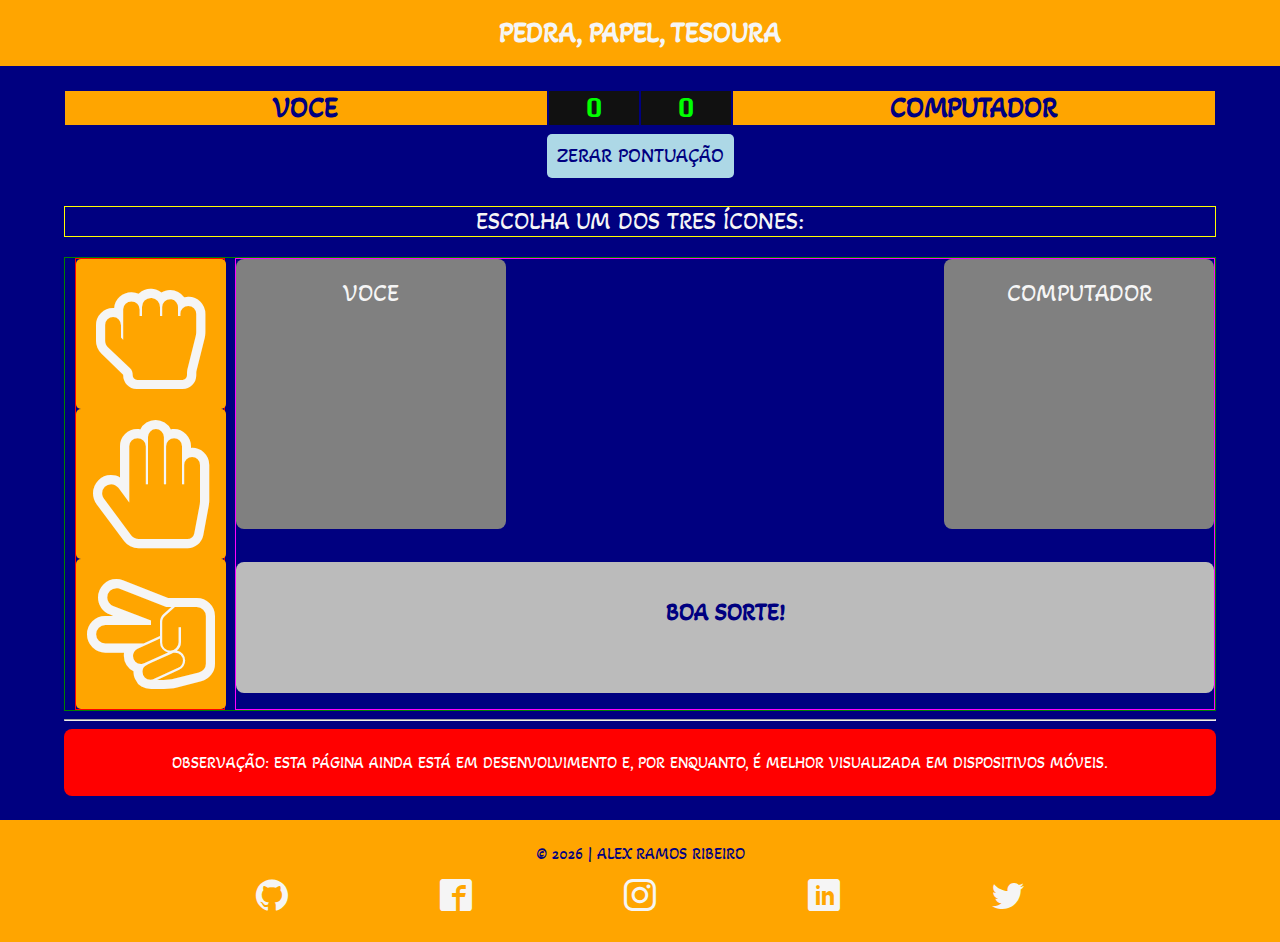
==== index.html @ 45a851b6 "Início da Responsividade e Alterações nos Botões" ====
<!DOCTYPE html>
<html lang="pt-br">
<head>
  <meta charset="UTF-8">
  <meta http-equiv="X-UA-Compatible" content="IE=edge">
  <meta name="viewport" content="width=device-width, initial-scale=1.0">
  <title>Pedra, Papel, Tesoura</title>
  <link rel="preconnect" href="https://fonts.googleapis.com">
  <link rel="preconnect" href="https://fonts.gstatic.com" crossorigin>
  <link href="https://fonts.googleapis.com/css2?family=Akaya+Telivigala&family=Play:wght@400;700&family=VT323&display=swap" rel="stylesheet">
  <link rel="stylesheet" href="style.css">
  <link rel="stylesheet" href="icons/style-icons.css">
</head>
<body>
  <header>
    Pedra, Papel, Tesoura
  </header>
  <main>
    <div class="placar">
      <div class="nome" id="nome-usuario">Você</div>
      <div class="placar-numero" id="placar-usuario">0</div>
      <!-- <div class="vs">-</div> -->
      <div class="placar-numero" id="placar-computador">0</div>
      <div class="nome" id="nome-computador">Computador</div>
    </div>
    <div class="base-placar">
      <button type="button" onclick="zerarPontuacao()" class="botao-zerar">Zerar pontuação</button>
    </div>
    <h2 class="titulo">Escolha um dos três ícones:</h2>
    <div class="content">
      <div id="opcoes-usuario">
        <button type="button" onclick="jogarPedraPapelTesoura(0)" class="botao-opcao" id="botao-pedra" title="Pedra">
          <i class="icon-hand-grab-o"></i>
        </button>
        <button type="button" onclick="jogarPedraPapelTesoura(1)" class="botao-opcao" id="botao-papel" title="Papel">
          <i class="icon-hand-paper-o"></i>
        </button>
        <button type="button" onclick="jogarPedraPapelTesoura(2)" class="botao-opcao" id="botao-tesoura" title="Tesoura">
          <i class="icon-hand-scissors-o"></i>
        </button>
      </div>
      <div class="display">
        <div class="escolha escolha-usuario" id="painel-usuario">
          <h2>Você</h2>
          <p id="escolha-usuario">&nbsp;</p>
        </div>
        <div class="escolha escolha-computador" id="painel-computador">
          <h2>Computador</h2>
          <p id="escolha-computador">&nbsp;</p>
        </div>
        <button type="button" class="exibicao-vencedor" id="exibicao-vencedor" onclick="continuarJogo()">
          <h2 id="vencedor-jogo">Boa sorte!<br>&nbsp;</h2>
        </button>
      </div>
    </div>
    <hr>
    <div style="background: #FF0000; padding: 8px; border-radius: 8px;">
      <p style="color: #FFFFFF; text-align: center;">Observação: Esta página ainda está em desenvolvimento e, por enquanto, é melhor visualizada em dispositivos móveis.</p>
    </div>
  </main>
  <footer>
    <div class="dev">
      <span>&copy; <script type="text/javascript">document.write(new Date().getFullYear())</script> | Alex Ramos Ribeiro</span>
    </div>
    <div class="links">
      <a href="http://www.github.com/alexrribeiro" target="_blank">
        <i class="icon-github"></i>
      </a>
      <a href="http://www.facebook.com/alexramosribeiro" target="_blank">
        <i class="icon-facebook"></i>
      </a>
      <a href="http://www.instagram.com/alex.ramos.ribeiro" target="_blank">
        <i class="icon-instagram"></i>
      </a>
      <a href="http://www.linkedin.com/in/alexrribeiro" target="_blank">
        <i class="icon-linkedin"></i>
      </a>
      <a href="http://www.twitter.com/alexrribeiro" target="_blank">
        <i class="icon-twitter"></i>
      </a>
    </div>
  </footer>

  <script type="text/javascript" src="jogo.js"></script>
</body>
</html>
---- style.css ----
:root {
  --user-color: #FF4500;
  --user-color-btn: #FFA500;
  --user-color-light: #F0E68C;
  --computer-color: #800080;
  --computer-color-light: #EE82EE;
  --background-color-dsb: #808080;
  --background-color-dsb-light: #BBBBBB;
  --background-color: #000080;
  --background-color-inter: #0000CC;
  --background-color-light: #ADD8E6;
  --text-color: #F5F5F5;
  --score-number: #00FF00;
  --score-background: #111111;
}

* {
  box-sizing: border-box;
  font-family: "Akaya Telivigala";
  text-transform: uppercase;
}

/* Otimizado para 480px */

body {
  background: var(--background-color);
  margin: 0 auto;
  color: var(--text-color)
}

header {
  background: var(--user-color-btn);
  font-size: 1.75rem;
  font-weight: bold;
  padding: 1rem;
  text-align: center;
}

main {
  width: 90%;
  margin: 1.5rem auto;
}

.placar {
  font-size: 1.75rem;
  text-align: center;
  font-weight: bold;
  display: flex;
  flex-wrap: wrap;
  justify-content: space-between;
}

.nome {
  width: 85%;
  background: var(--user-color-btn);
  color: var(--background-color);
  border: var(--background-color) solid 1px;
  text-transform: uppercase;
}

.placar-numero {
  font-family: "Play";
  width: 15%;
  color: var(--score-number);
  background: var(--score-background);
  border: var(--background-color) solid 1px;
}

#nome-usuario {
  order: 0;
}

#placar-usuario {
  order: 1;
}

#nome-computador {
  order: 2;
}

#placar-computador {
  order: 3;
}

.base-placar {
  width: 100%;
  padding: 0.5rem;
  text-align: center;
}

.botao-zerar {
  font-size: 1.25rem;
  border: none;
  background: var(--background-color-light);
  color: var(--background-color);
  padding: 10px;
  border-radius: 5px;
  cursor: pointer;
  transition: 0.5s;
}

.botao-zerar:hover {
  background: var(--background-color-inter);
  color: var(--background-color-light);
}

.titulo {
  font-size: 1.5rem;
  text-align: center;
}

#opcoes-usuario {
  display: flex;
  justify-content: space-between;
  width: 100%;
  margin: 20px auto;
}

h2 {
  font-size: 1.5rem;
  font-weight: normal;
}

.botao-opcao {
  font-size: 5rem;
  border: none;
  background: var(--user-color-btn);
  color: var(--text-color);
  padding: 10px;
  width: 30%;
  border-radius: 5px;
  cursor: pointer;
}

.botao-opcao:hover, .botao-opcao:active {
  background: var(--user-color);
}

.botao-opcao:disabled {
  background: var(--background-color-dsb);
}

.display {
  width: 100%;
  display: flex;
  flex-wrap: wrap;
  justify-content: space-between;
}

a {
  text-decoration: none;
}

.icone {
  font-size: 24vw;
  border-radius: 0.5rem;
  padding: 10px;
}

.escolha {
  width: 42vw;
  height: 42vw;
  text-align: center;
  border-radius: 0.5rem;
  transition: 0.5s;
  background: var(--background-color-dsb);
}

.exibicao-vencedor {
  background: var(--background-color-dsb-light);
  /* display: none; */
  width: 100%;
  border-radius: 0.5rem;
  border: none;
  cursor: pointer;
  padding: 0.5rem;
  margin: 1rem auto;
  text-align: center;
  color: var(--background-color);
  transition: 0.5s;
}

#vencedor-jogo {
  font-weight: bold;
}

footer {
  width: 100%;
  background: var(--user-color-btn);
  color: var(--background-color);
  padding: 1rem;
}

.dev {
  text-align: center;
  padding: 0.5rem;
}

.links {
  text-align: center;
  padding: 0.5rem;
  display: flex;
  width: 75%;
  margin: 0 auto;
}

.links a {
  color: var(--text-color);
  font-size: 2rem;
  margin: 0 auto;
  transition: 0.5s;
}

.links a:hover {
  color: var(--background-color-inter);
}

/* Acima de 480 */

@media screen and (min-width: 481px) {
  .placar {
    font-size: 1.75rem;
    flex-wrap: nowrap;
  }
  
  .nome {
    width: 42%;
  }
  
  .placar-numero {
    width: 8%;
  }

  #placar-computador {
    order: 2;
  }
  
  #nome-computador {
    order: 3;
  }

  .botao-opcao {
    width: 27.5vw;
    height: 27.5vw;
    font-size: 8rem;
  }
}

@media screen and (min-width: 769px) {

}

@media screen and (min-width: 1201px) {
  .content {
    border: green solid 1px;
    display: flex;
    justify-content: space-between;
  }

  .titulo {
    border: yellow solid 1px;
  }

  #opcoes-usuario {
    flex-direction: column;
    width: 150px;
    height: 100%;
    margin: 0 auto;
    border: red solid 1px;
  }

  .botao-opcao {
    width: 150px;
    height: 150px;
    font-size: 8rem;
  }

  .display {
    width: calc(100% - 170px);
    border: magenta solid 1px;
  }  

  .escolha {
    width: 30vh;
    height: 30vh;
  }
}
---- icons/style-icons.css ----
@font-face {
  font-family: 'icomoon';
  src:  url('fonts/icomoon.eot?i3opus');
  src:  url('fonts/icomoon.eot?i3opus#iefix') format('embedded-opentype'),
    url('fonts/icomoon.ttf?i3opus') format('truetype'),
    url('fonts/icomoon.woff?i3opus') format('woff'),
    url('fonts/icomoon.svg?i3opus#icomoon') format('svg');
  font-weight: normal;
  font-style: normal;
  font-display: block;
}

[class^="icon-"], [class*=" icon-"] {
  /* use !important to prevent issues with browser extensions that change fonts */
  font-family: 'icomoon' !important;
  speak: never;
  font-style: normal;
  font-weight: normal;
  font-variant: normal;
  text-transform: none;
  line-height: 1;

  /* Better Font Rendering =========== */
  -webkit-font-smoothing: antialiased;
  -moz-osx-font-smoothing: grayscale;
}

.icon-youtube:before {
  content: "\e905";
}
.icon-github:before {
  content: "\e902";
}
.icon-brand:before {
  content: "\e902";
}
.icon-octacat:before {
  content: "\e902";
}
.icon-social:before {
  content: "\e902";
}
.icon-linkedin:before {
  content: "\e903";
}
.icon-brand1:before {
  content: "\e903";
}
.icon-social1:before {
  content: "\e903";
}
.icon-instagram:before {
  content: "\e904";
}
.icon-brand2:before {
  content: "\e904";
}
.icon-social2:before {
  content: "\e904";
}
.icon-twitter:before {
  content: "\e901";
}
.icon-facebook:before {
  content: "\e900";
}
.icon-hand-paper-o:before {
  content: "\e90a";
}
.icon-sun-o:before {
  content: "\e908";
}
.icon-moon-o:before {
  content: "\e907";
}
.icon-hand-scissors-o:before {
  content: "\e906";
}
.icon-hand-grab-o:before {
  content: "\e909";
}
.icon-hand-rock-o:before {
  content: "\e909";
}
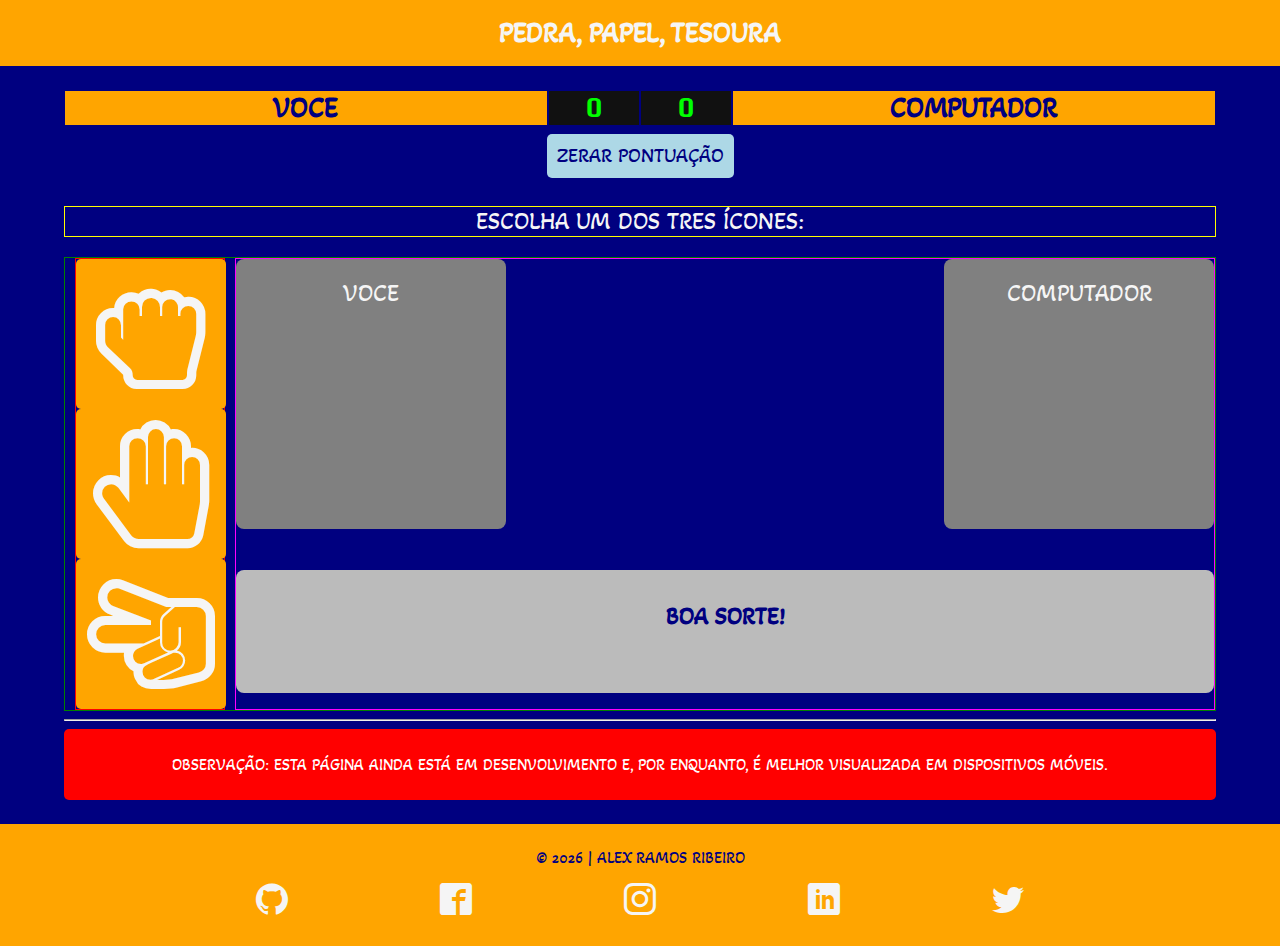
==== commit 31e07a3c: "Pequenos ajustes no aviso de observação" ====
--- a/index.html
+++ b/index.html
@@ -53,8 +53,8 @@
         </button>
       </div>
     </div>
-    <hr>
-    <div style="background: #FF0000; padding: 8px; border-radius: 8px;">
+    <hr class="separador">
+    <div class="observacao">
       <p style="color: #FFFFFF; text-align: center;">Observação: Esta página ainda está em desenvolvimento e, por enquanto, é melhor visualizada em dispositivos móveis.</p>
     </div>
   </main>
--- a/style.css
+++ b/style.css
@@ -38,6 +38,7 @@
 
 main {
   width: 90%;
+  max-width: 1400px;
   margin: 1.5rem auto;
 }
 
@@ -215,6 +216,14 @@
   color: var(--background-color-inter);
 }
 
+.separador {
+  display: none;
+}
+
+.observacao {
+  display: none;
+}
+
 /* Acima de 480 */
 
 @media screen and (min-width: 481px) {
@@ -247,7 +256,16 @@
 }
 
 @media screen and (min-width: 769px) {
-
+  .separador {
+    display: block;
+  }
+
+  .observacao {
+    display: block;
+    background: red;
+    padding: 10px;
+    border-radius: 5px;
+  }
 }
 
 @media screen and (min-width: 1201px) {
@@ -284,4 +302,9 @@
     width: 30vh;
     height: 30vh;
   }
+
+  .exibicao-vencedor {
+    margin: 0.5 auto;
+    padding: 0;
+  }
 }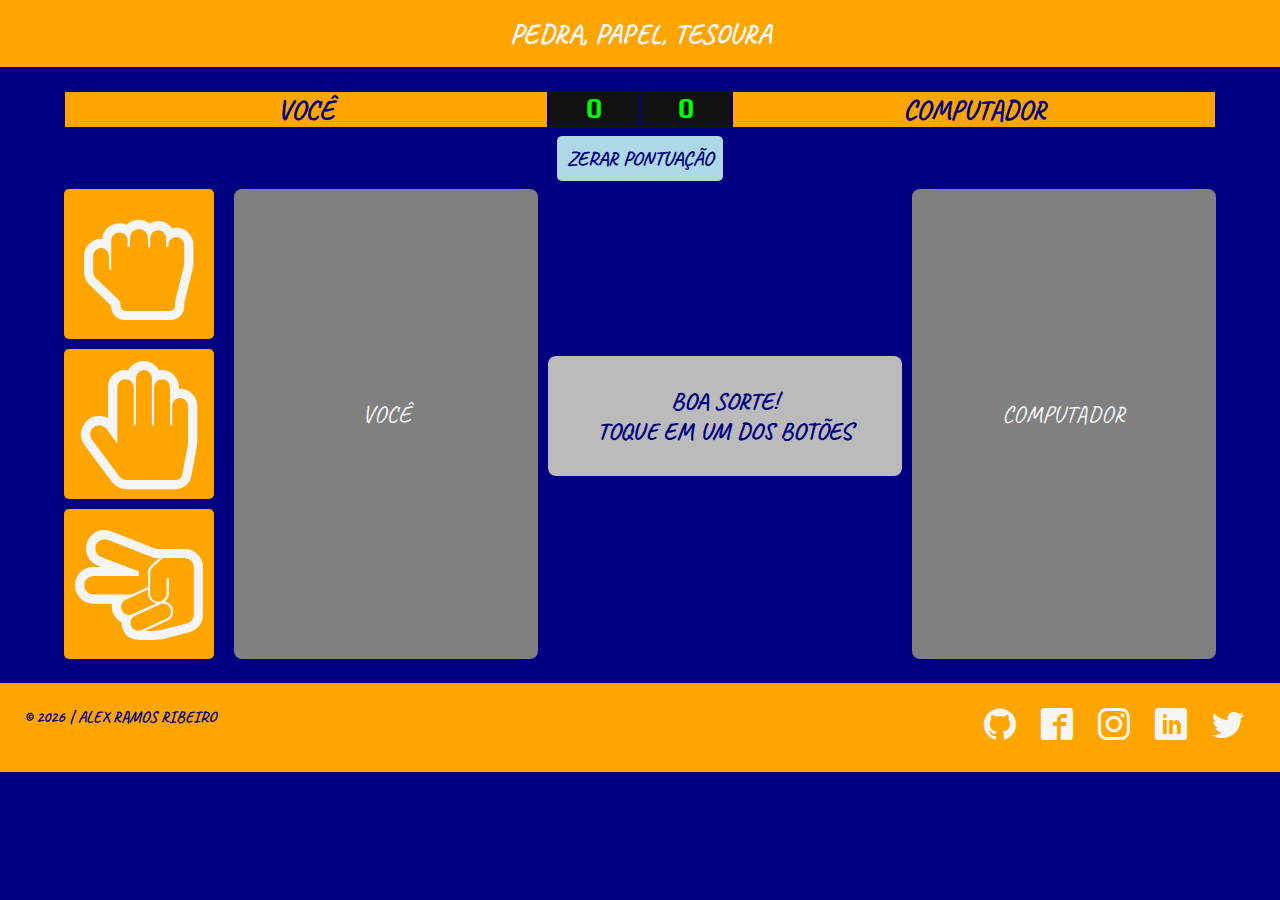
==== commit bd079b5b: "Otimização Desktop, Fonte e Ordem Elementos Mobile" ====
--- a/index.html
+++ b/index.html
@@ -8,6 +8,7 @@
   <link rel="preconnect" href="https://fonts.googleapis.com">
   <link rel="preconnect" href="https://fonts.gstatic.com" crossorigin>
   <link href="https://fonts.googleapis.com/css2?family=Akaya+Telivigala&family=Play:wght@400;700&family=VT323&display=swap" rel="stylesheet">
+  <link href="https://fonts.googleapis.com/css2?family=Caveat:wght@400;700&family=Kalam:wght@400;700&display=swap" rel="stylesheet">
   <link rel="stylesheet" href="style.css">
   <link rel="stylesheet" href="icons/style-icons.css">
 </head>
@@ -26,7 +27,6 @@
     <div class="base-placar">
       <button type="button" onclick="zerarPontuacao()" class="botao-zerar">Zerar pontuação</button>
     </div>
-    <h2 class="titulo">Escolha um dos três ícones:</h2>
     <div class="content">
       <div id="opcoes-usuario">
         <button type="button" onclick="jogarPedraPapelTesoura(0)" class="botao-opcao" id="botao-pedra" title="Pedra">
@@ -40,6 +40,9 @@
         </button>
       </div>
       <div class="display">
+        <button type="button" class="exibicao-vencedor" id="exibicao-vencedor" onclick="continuarJogo()">
+          <h2 id="vencedor-jogo">Boa sorte!<br>Toque em um dos botões</h2>
+        </button>
         <div class="escolha escolha-usuario" id="painel-usuario">
           <h2>Você</h2>
           <p id="escolha-usuario">&nbsp;</p>
@@ -48,19 +51,12 @@
           <h2>Computador</h2>
           <p id="escolha-computador">&nbsp;</p>
         </div>
-        <button type="button" class="exibicao-vencedor" id="exibicao-vencedor" onclick="continuarJogo()">
-          <h2 id="vencedor-jogo">Boa sorte!<br>&nbsp;</h2>
-        </button>
       </div>
-    </div>
-    <hr class="separador">
-    <div class="observacao">
-      <p style="color: #FFFFFF; text-align: center;">Observação: Esta página ainda está em desenvolvimento e, por enquanto, é melhor visualizada em dispositivos móveis.</p>
     </div>
   </main>
   <footer>
     <div class="dev">
-      <span>&copy; <script type="text/javascript">document.write(new Date().getFullYear())</script> | Alex Ramos Ribeiro</span>
+      <span>&copy; <script type="text/javascript">document.write(new Date().getFullYear());</script> | Alex Ramos Ribeiro</span>
     </div>
     <div class="links">
       <a href="http://www.github.com/alexrribeiro" target="_blank">
--- a/style.css
+++ b/style.css
@@ -16,7 +16,8 @@
 
 * {
   box-sizing: border-box;
-  font-family: "Akaya Telivigala";
+  font-family: "Caveat";
+  font-weight: 700;
   text-transform: uppercase;
 }
 
@@ -117,12 +118,21 @@
   margin: 20px auto;
 }
 
+p {
+  margin: 0;
+}
+
 h2 {
   font-size: 1.5rem;
   font-weight: normal;
+  margin: 0;
 }
 
 .botao-opcao {
+  display: flex;
+  justify-content: center;
+  align-items: center;
+
   font-size: 5rem;
   border: none;
   background: var(--user-color-btn);
@@ -159,6 +169,10 @@
 }
 
 .escolha {
+  display: flex;
+  flex-direction: column;
+  justify-content: center;
+
   width: 42vw;
   height: 42vw;
   text-align: center;
@@ -175,7 +189,7 @@
   border: none;
   cursor: pointer;
   padding: 0.5rem;
-  margin: 1rem auto;
+  margin: 0 auto 1rem;
   text-align: center;
   color: var(--background-color);
   transition: 0.5s;
@@ -256,35 +270,30 @@
 }
 
 @media screen and (min-width: 769px) {
-  .separador {
-    display: block;
-  }
-
-  .observacao {
-    display: block;
-    background: red;
-    padding: 10px;
-    border-radius: 5px;
-  }
-}
-
-@media screen and (min-width: 1201px) {
-  .content {
-    border: green solid 1px;
+  footer {
     display: flex;
     justify-content: space-between;
   }
 
-  .titulo {
-    border: yellow solid 1px;
+  .links {
+    width: 35%;
+    max-width: 300px;
+    margin: 0;
+  }
+}
+
+@media screen and (min-width: 993px) {
+  .content {
+    display: flex;
+    height: 470px;
+    justify-content: space-between;
   }
 
   #opcoes-usuario {
     flex-direction: column;
     width: 150px;
     height: 100%;
-    margin: 0 auto;
-    border: red solid 1px;
+    margin: 0;
   }
 
   .botao-opcao {
@@ -295,16 +304,32 @@
 
   .display {
     width: calc(100% - 170px);
-    border: magenta solid 1px;
+    flex-wrap: nowrap;
+    align-items: center;
   }  
 
   .escolha {
-    width: 30vh;
-    height: 30vh;
+    width: 31%;
+    height: 100%;
+  }
+
+  .escolha-usuario {
+    order: 1;
+  }
+
+  .escolha-computador {
+    order: 3;
   }
 
   .exibicao-vencedor {
+    order: 2;
+    width: 36%;
+    height: 120px;
     margin: 0.5 auto;
     padding: 0;
   }
+
+  .icone {
+    font-size: 20vw;
+  }
 }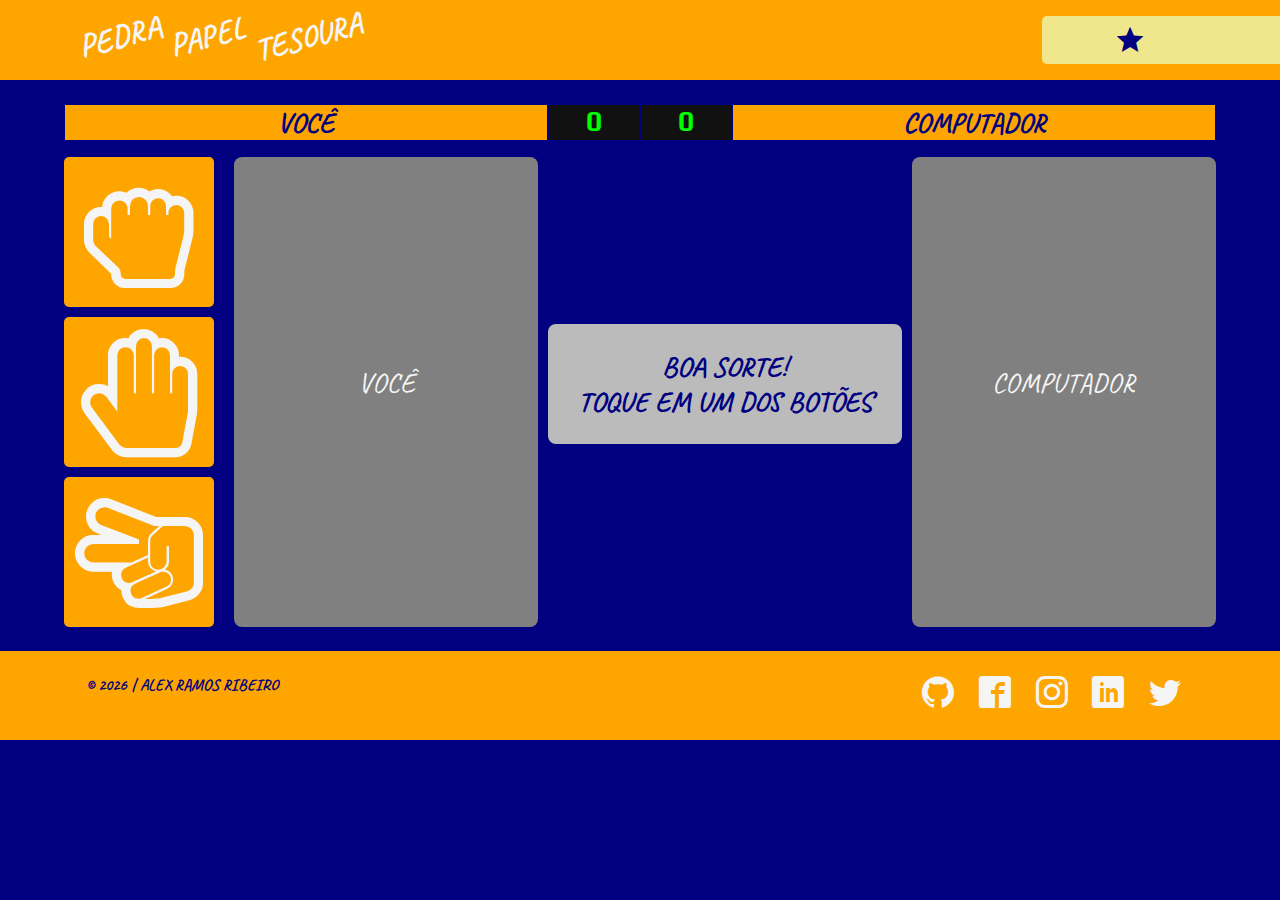
==== commit 7011c611: "Ajustes de Layout e Botões" ====
--- a/index.html
+++ b/index.html
@@ -7,25 +7,48 @@
   <title>Pedra, Papel, Tesoura</title>
   <link rel="preconnect" href="https://fonts.googleapis.com">
   <link rel="preconnect" href="https://fonts.gstatic.com" crossorigin>
-  <link href="https://fonts.googleapis.com/css2?family=Akaya+Telivigala&family=Play:wght@400;700&family=VT323&display=swap" rel="stylesheet">
-  <link href="https://fonts.googleapis.com/css2?family=Caveat:wght@400;700&family=Kalam:wght@400;700&display=swap" rel="stylesheet">
+  <link href="https://fonts.googleapis.com/css2?family=Caveat:wght@400;700&family=Kalam:wght@400;700&family=Play:wght@400;700&family=VT323&display=swap" rel="stylesheet">
+  <link href="https://fonts.googleapis.com/icon?family=Material+Icons" rel="stylesheet">
+  <link href="https://fonts.googleapis.com/css2?family=Material+Icons+Round" rel="stylesheet">
   <link rel="stylesheet" href="style.css">
   <link rel="stylesheet" href="icons/style-icons.css">
 </head>
 <body>
   <header>
-    Pedra, Papel, Tesoura
+    <div class="header-container">
+      <div class="header-brand">
+        <span>Pedra</span>
+        <span>Papel</span>
+        <span>Tesoura</span>
+      </div>
+      <div class="header-options">
+        <!-- <a href="#" class="botao-header" title="Como jogar?">
+          <span class="material-icons-round">
+            info
+          </span>
+        </a>
+        <a onclick="" class="botao-header" title="Configurações">
+          <span class="material-icons-round">
+            settings
+          </span>
+        </a> -->
+        <a onclick="zerarPontuacao()" class="botao-header" title="Zerar Pontuação">
+          <span class="material-icons-round">
+            restart_alt
+          </span>
+        </a>
+      </div>
+    </div>
   </header>
   <main>
     <div class="placar">
-      <div class="nome" id="nome-usuario">Você</div>
+      <div class="placar-nome" id="nome-usuario">Você</div>
       <div class="placar-numero" id="placar-usuario">0</div>
       <!-- <div class="vs">-</div> -->
       <div class="placar-numero" id="placar-computador">0</div>
-      <div class="nome" id="nome-computador">Computador</div>
+      <div class="placar-nome" id="nome-computador">Computador</div>
     </div>
     <div class="base-placar">
-      <button type="button" onclick="zerarPontuacao()" class="botao-zerar">Zerar pontuação</button>
     </div>
     <div class="content">
       <div id="opcoes-usuario">
@@ -39,7 +62,7 @@
           <i class="icon-hand-scissors-o"></i>
         </button>
       </div>
-      <div class="display">
+      <div class="exibicao">
         <button type="button" class="exibicao-vencedor" id="exibicao-vencedor" onclick="continuarJogo()">
           <h2 id="vencedor-jogo">Boa sorte!<br>Toque em um dos botões</h2>
         </button>
@@ -55,25 +78,27 @@
     </div>
   </main>
   <footer>
-    <div class="dev">
-      <span>&copy; <script type="text/javascript">document.write(new Date().getFullYear());</script> | Alex Ramos Ribeiro</span>
-    </div>
-    <div class="links">
-      <a href="http://www.github.com/alexrribeiro" target="_blank">
-        <i class="icon-github"></i>
-      </a>
-      <a href="http://www.facebook.com/alexramosribeiro" target="_blank">
-        <i class="icon-facebook"></i>
-      </a>
-      <a href="http://www.instagram.com/alex.ramos.ribeiro" target="_blank">
-        <i class="icon-instagram"></i>
-      </a>
-      <a href="http://www.linkedin.com/in/alexrribeiro" target="_blank">
-        <i class="icon-linkedin"></i>
-      </a>
-      <a href="http://www.twitter.com/alexrribeiro" target="_blank">
-        <i class="icon-twitter"></i>
-      </a>
+    <div class="footer-container">
+      <div class="dev">
+        <span>&copy; <script type="text/javascript">document.write(new Date().getFullYear());</script> | Alex Ramos Ribeiro</span>
+      </div>
+      <div class="links">
+        <a href="http://www.github.com/alexrribeiro" target="_blank">
+          <i class="icon-github"></i>
+        </a>
+        <a href="http://www.facebook.com/alexramosribeiro" target="_blank">
+          <i class="icon-facebook"></i>
+        </a>
+        <a href="http://www.instagram.com/alex.ramos.ribeiro" target="_blank">
+          <i class="icon-instagram"></i>
+        </a>
+        <a href="http://www.linkedin.com/in/alexrribeiro" target="_blank">
+          <i class="icon-linkedin"></i>
+        </a>
+        <a href="http://www.twitter.com/alexrribeiro" target="_blank">
+          <i class="icon-twitter"></i>
+        </a>
+      </div>
     </div>
   </footer>
 
--- a/style.css
+++ b/style.css
@@ -1,4 +1,5 @@
 :root {
+  --button-header-color: #FFD700;
   --user-color: #FF4500;
   --user-color-btn: #FFA500;
   --user-color-light: #F0E68C;
@@ -37,6 +38,59 @@
   text-align: center;
 }
 
+.header-container, .footer-container {
+  display: flex;
+  justify-content: center;
+  flex-direction: column;
+  margin: 0 auto;
+}
+
+.header-brand {
+  padding-bottom: 1rem;
+}
+
+.header-brand span {
+  transform: rotate(-15deg);
+  display: inline-block;
+}
+
+.header-options {
+  display: flex;
+  justify-content: center;
+  width: 100%;
+}
+
+.botao-header {
+  display: flex;
+  align-items: center;
+
+  border: none;
+  background: var(--user-color-light);
+  color: var(--background-color);
+  padding: 0.5rem;
+  border-radius: 5px;
+  cursor: pointer;
+  transition: 0.5s;
+}
+
+.botao-header span {
+  font-family: 'Material Icons';
+  font-size: 2rem;
+}
+
+.botao-header:nth-child(2) {
+  margin: 0 1rem;
+}
+
+.botao-header:hover {
+  background: var(--button-header-color);
+  /* color: var(--background-color-dsb-light); */
+}
+
+a {
+  text-decoration: none;
+}
+
 main {
   width: 90%;
   max-width: 1400px;
@@ -52,7 +106,7 @@
   justify-content: space-between;
 }
 
-.nome {
+.placar-nome {
   width: 85%;
   background: var(--user-color-btn);
   color: var(--background-color);
@@ -90,42 +144,16 @@
   text-align: center;
 }
 
-.botao-zerar {
-  font-size: 1.25rem;
-  border: none;
-  background: var(--background-color-light);
-  color: var(--background-color);
-  padding: 10px;
-  border-radius: 5px;
-  cursor: pointer;
-  transition: 0.5s;
-}
-
-.botao-zerar:hover {
-  background: var(--background-color-inter);
-  color: var(--background-color-light);
-}
-
-.titulo {
+/* .titulo {
   font-size: 1.5rem;
   text-align: center;
-}
+} */
 
 #opcoes-usuario {
   display: flex;
   justify-content: space-between;
   width: 100%;
   margin: 20px auto;
-}
-
-p {
-  margin: 0;
-}
-
-h2 {
-  font-size: 1.5rem;
-  font-weight: normal;
-  margin: 0;
 }
 
 .botao-opcao {
@@ -151,15 +179,21 @@
   background: var(--background-color-dsb);
 }
 
-.display {
+h2 {
+  font-size: 1.5rem;
+  font-weight: normal;
+  margin: 0;
+}
+
+p {
+  margin: 0;
+}
+
+.exibicao {
   width: 100%;
   display: flex;
   flex-wrap: wrap;
   justify-content: space-between;
-}
-
-a {
-  text-decoration: none;
 }
 
 .icone {
@@ -230,14 +264,6 @@
   color: var(--background-color-inter);
 }
 
-.separador {
-  display: none;
-}
-
-.observacao {
-  display: none;
-}
-
 /* Acima de 480 */
 
 @media screen and (min-width: 481px) {
@@ -246,7 +272,7 @@
     flex-wrap: nowrap;
   }
   
-  .nome {
+  .placar-nome {
     width: 42%;
   }
   
@@ -267,9 +293,37 @@
     height: 27.5vw;
     font-size: 8rem;
   }
-}
-
-@media screen and (min-width: 769px) {
+
+  h2 {
+    font-size: 1.75rem;
+  }
+}
+
+@media screen and (min-width: 768px) {
+  header {
+    font-size: 2rem;
+  }
+
+  .header-container, .footer-container {
+    flex-direction: row;
+    justify-content: space-between;
+    width: 90%;
+    max-width: 1400px;
+  }
+
+  .header-brand {
+    padding-bottom: 0;
+  }
+
+  .header-options {
+    justify-content: space-between;
+    width: 10rem;
+  }
+
+  .botao-header:nth-child(2) {
+    margin: 0;
+  }
+
   footer {
     display: flex;
     justify-content: space-between;
@@ -302,7 +356,7 @@
     font-size: 8rem;
   }
 
-  .display {
+  .exibicao {
     width: calc(100% - 170px);
     flex-wrap: nowrap;
     align-items: center;
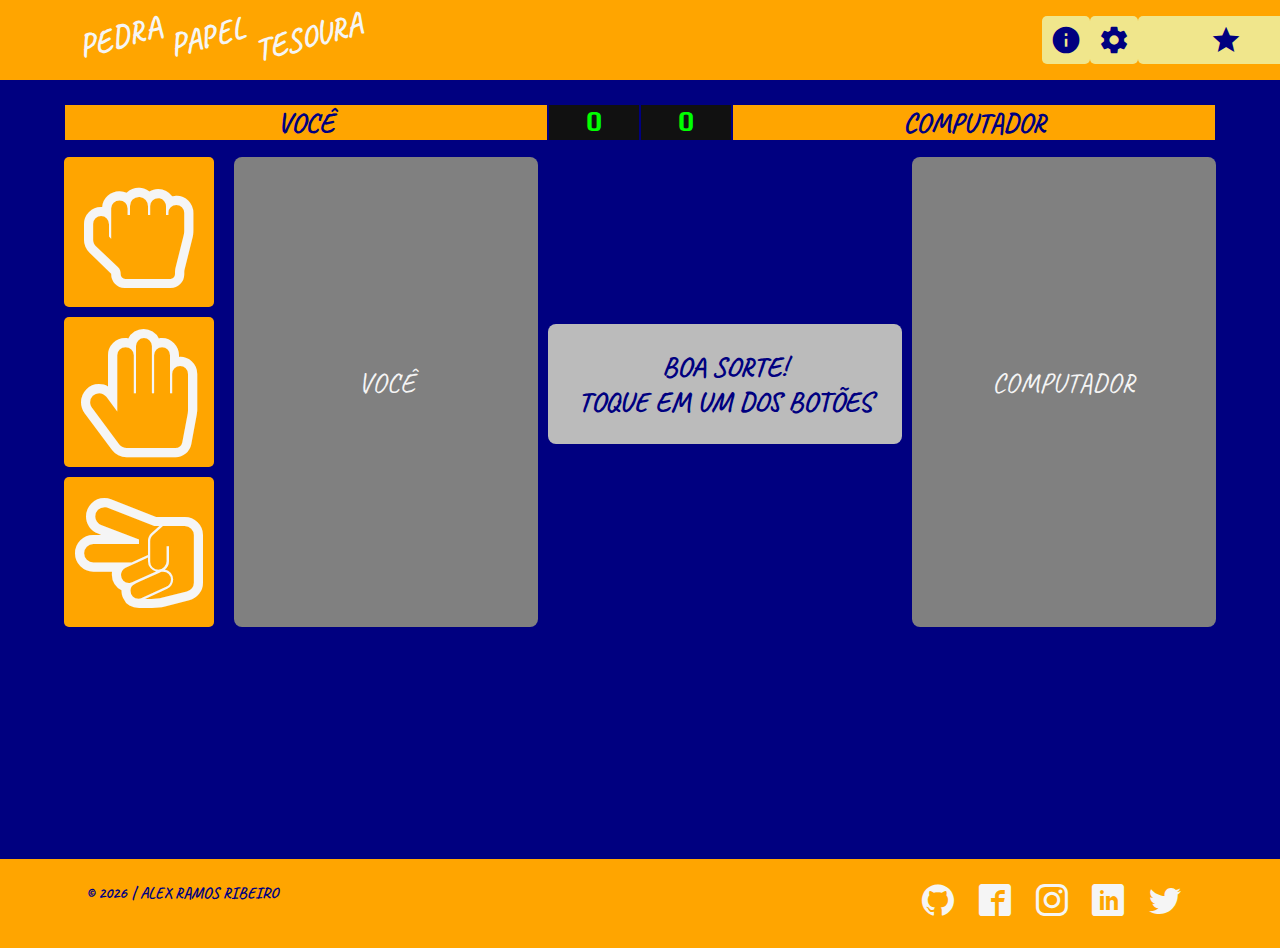
==== commit 8bf7a9d6: "HTML e CSS - Painel de Configurações" ====
--- a/index.html
+++ b/index.html
@@ -11,9 +11,25 @@
   <link href="https://fonts.googleapis.com/icon?family=Material+Icons" rel="stylesheet">
   <link href="https://fonts.googleapis.com/css2?family=Material+Icons+Round" rel="stylesheet">
   <link rel="stylesheet" href="style.css">
+  <link rel="stylesheet" href="settings.css">
   <link rel="stylesheet" href="icons/style-icons.css">
 </head>
 <body>
+  <div id="settings-bg" class="settings"><!-- Para exibir colocar a classe show -->
+    <div id="settings-body" class="settings show">
+      <h2 class="settings-title">Bem vindo(a)! Preencha para começar:</h2>
+      <form action="#" method="post">
+        <label for="txtNome">Qual é o seu nome?&nbsp;
+        <input type="text" name="nome" id="txtNome" maxlength="15" autofocus></label>
+        <legend>máx. 15 caracteres</legend>
+        <label for="txtMaxPontos">Jogar até alguém atingir&nbsp;
+        <input type="number" name="maxpontos" id="txtMaxPontos" min="0" value="10">
+        &nbsp;pontos.</label>
+        <legend>Para "modo infinito" deixe a caixa acima com o número 0 (zero).</legend>
+        <button type="button" class="settings-button">Jogar!</button>
+      </form>
+    </div>
+  </div>
   <header>
     <div class="header-container">
       <div class="header-brand">
@@ -22,16 +38,16 @@
         <span>Tesoura</span>
       </div>
       <div class="header-options">
-        <!-- <a href="#" class="botao-header" title="Como jogar?">
+        <a href="comojogar.html" class="botao-header" title="Como jogar?">
           <span class="material-icons-round">
             info
           </span>
         </a>
-        <a onclick="" class="botao-header" title="Configurações">
+        <a onclick="javascript:alert('Em breve estará disponível');" class="botao-header" title="Configurações">
           <span class="material-icons-round">
             settings
           </span>
-        </a> -->
+        </a>
         <a onclick="zerarPontuacao()" class="botao-header" title="Zerar Pontuação">
           <span class="material-icons-round">
             restart_alt
@@ -44,7 +60,6 @@
     <div class="placar">
       <div class="placar-nome" id="nome-usuario">Você</div>
       <div class="placar-numero" id="placar-usuario">0</div>
-      <!-- <div class="vs">-</div> -->
       <div class="placar-numero" id="placar-computador">0</div>
       <div class="placar-nome" id="nome-computador">Computador</div>
     </div>
--- a/style.css
+++ b/style.css
@@ -17,9 +17,13 @@
 
 * {
   box-sizing: border-box;
-  font-family: "Caveat";
+  font-family: "Caveat", sans-serif;
   font-weight: 700;
   text-transform: uppercase;
+}
+
+html {
+  font-size: 16px;
 }
 
 /* Otimizado para 480px */
@@ -94,6 +98,7 @@
 main {
   width: 90%;
   max-width: 1400px;
+  min-height: calc(100vh - 130px);
   margin: 1.5rem auto;
 }
 
@@ -185,6 +190,10 @@
   margin: 0;
 }
 
+.como-jogar-destaque {
+  color: var(--user-color-btn);
+}
+
 p {
   margin: 0;
 }
@@ -322,6 +331,14 @@
 
   .botao-header:nth-child(2) {
     margin: 0;
+  }
+
+  #options-como-jogar {
+    justify-content: flex-end;
+  }
+
+  main {
+    min-height: calc(100vh - 169px);
   }
 
   footer {
--- a/settings.css
+++ b/settings.css
@@ -0,0 +1,113 @@
+#settings-bg {
+  background-color: rgba(34, 34, 34, 0.75);
+  position: absolute;
+  z-index: 1;
+  width: 100%;
+  height: 100%;
+  top: 0;
+  left: 0;
+  justify-content: center;
+  align-items: center;
+}
+
+#settings-body {
+  position: absolute;
+  z-index: 2;
+  background-color: var(--background-color);
+  color: var(--text-color);
+  border: var(--user-color-btn) solid 3px;
+  border-radius: 0.5rem;
+  width: 94%;
+  padding: 1rem;
+  box-shadow: 0 0 30px black;
+}
+
+.settings {
+  display: none;
+}
+
+.show {
+  display: flex;
+  flex-direction: column;
+}
+
+.settings-title {
+  color: var(--user-color-btn);
+  font-weight: bold;
+  text-align: center;
+}
+
+form {
+  display: flex;
+  flex-direction: column;
+  justify-content: space-between;
+}
+
+label {
+  display: block;
+  padding-top: 1rem;
+}
+
+legend {
+  color: var(--background-color-dsb-light);
+  padding-left: 0;
+  padding-top: 0.25rem;
+}
+
+input {
+  font-size: 18px;
+  padding: 0.2rem;
+  background-color: var(--background-color);
+  color: var(--background-color-light);
+  border: var(--background-color-light) solid 1px;
+  border-radius: 0.25rem;
+}
+
+input:focus {
+  outline: none;
+  border: var(--user-color) solid 1px;
+}
+
+#txtNome {
+  width: 13.5rem;
+}
+
+#txtMaxPontos {
+  width: 4rem;
+}
+
+.settings-button {
+  background-color: var(--user-color-btn);
+  border: none;
+  font-size: 1.25rem;
+  font-weight: bold;
+  margin-top: 1.5rem;
+  padding: 0.25rem;
+  width: 25%;
+  align-self: center;
+  border-radius: 0.25rem;
+  transition: 0.5s;
+  cursor: pointer;
+}
+
+.settings-button:hover {
+  background-color: var(--user-color);
+}
+
+@media screen and (min-width: 768px) {
+  #settings-body {
+    width: 75%;
+  }
+}
+
+@media screen and (min-width: 992px) {
+  #settings-body {
+    width: 50%;
+  }
+}
+
+@media screen and (min-width: 1200px) {
+  #settings-body {
+    width: 45%;
+  }
+}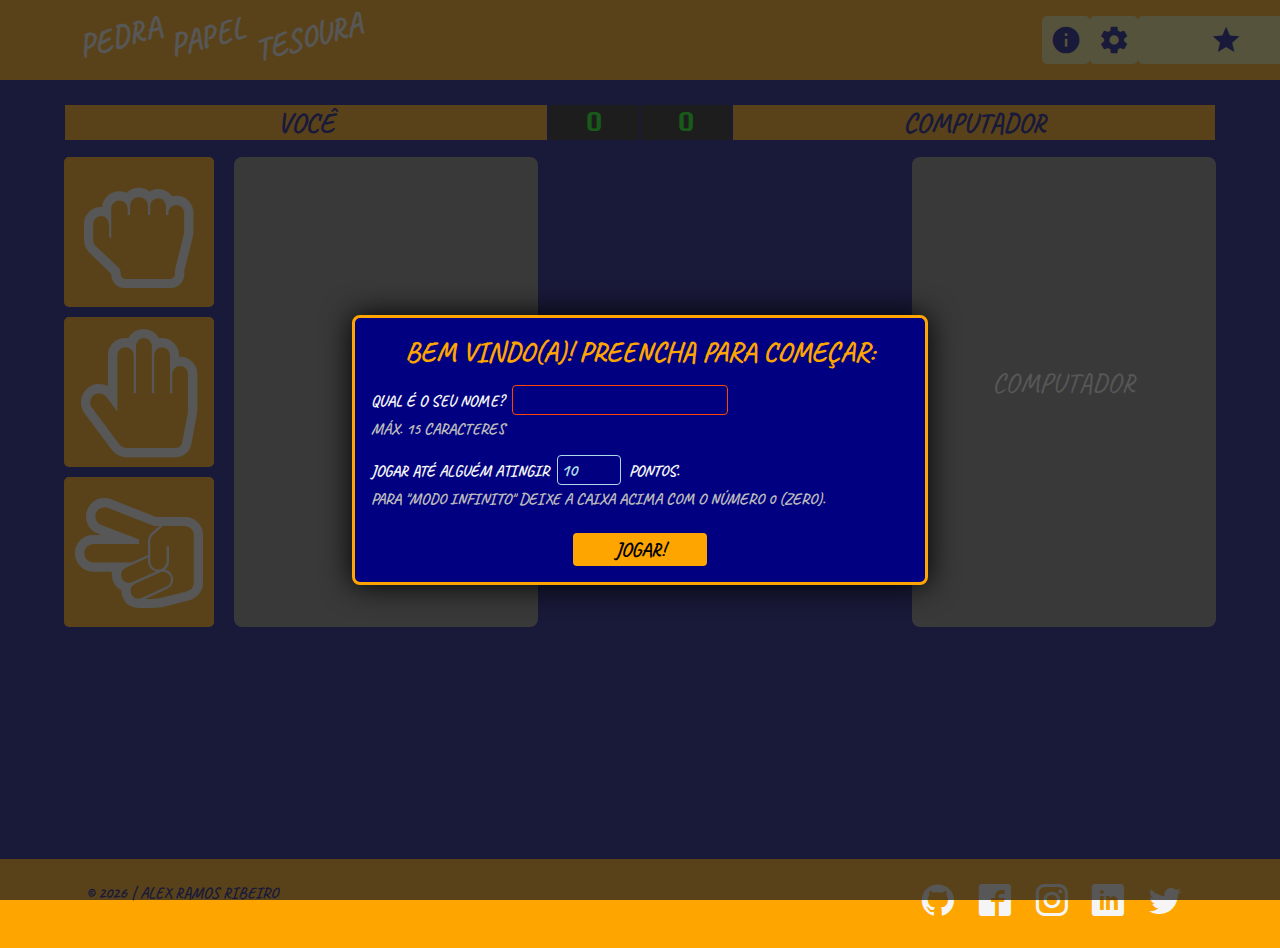
==== commit df3194bb: "Configurações e Exibição do Vencedor" ====
--- a/index.html
+++ b/index.html
@@ -11,23 +11,28 @@
   <link href="https://fonts.googleapis.com/icon?family=Material+Icons" rel="stylesheet">
   <link href="https://fonts.googleapis.com/css2?family=Material+Icons+Round" rel="stylesheet">
   <link rel="stylesheet" href="style.css">
-  <link rel="stylesheet" href="settings.css">
+  <link rel="stylesheet" href="settingsandwinner.css">
   <link rel="stylesheet" href="icons/style-icons.css">
 </head>
-<body>
+<body onload="abrirConfiguracoes()">
   <div id="settings-bg" class="settings"><!-- Para exibir colocar a classe show -->
     <div id="settings-body" class="settings show">
       <h2 class="settings-title">Bem vindo(a)! Preencha para começar:</h2>
-      <form action="#" method="post">
+      <form action="#" method="post" name="formsettings">
         <label for="txtNome">Qual é o seu nome?&nbsp;
-        <input type="text" name="nome" id="txtNome" maxlength="15" autofocus></label>
+        <input type="text" name="nome" id="txtNome" maxlength="15"></label>
         <legend>máx. 15 caracteres</legend>
         <label for="txtMaxPontos">Jogar até alguém atingir&nbsp;
         <input type="number" name="maxpontos" id="txtMaxPontos" min="0" value="10">
         &nbsp;pontos.</label>
         <legend>Para "modo infinito" deixe a caixa acima com o número 0 (zero).</legend>
-        <button type="button" class="settings-button">Jogar!</button>
+        <button type="button" class="button-panels settings-button" onclick="voltarProJogo()">Jogar!</button>
       </form>
+    </div>
+  </div>
+  <div id="winner-bg" class="winner">
+    <div id="winner-body" class="winner show">
+      &nbsp;
     </div>
   </div>
   <header>
@@ -43,7 +48,7 @@
             info
           </span>
         </a>
-        <a onclick="javascript:alert('Em breve estará disponível');" class="botao-header" title="Configurações">
+        <a onclick="abrirConfiguracoes()" class="botao-header" title="Configurações">
           <span class="material-icons-round">
             settings
           </span>
@@ -67,13 +72,13 @@
     </div>
     <div class="content">
       <div id="opcoes-usuario">
-        <button type="button" onclick="jogarPedraPapelTesoura(0)" class="botao-opcao" id="botao-pedra" title="Pedra">
+        <button type="button" onclick="jogarPedraPapelTesoura(0)" class="botao-opcao" id="botao-pedra" title="Pedra" aria-label="Escolher pedra">
           <i class="icon-hand-grab-o"></i>
         </button>
-        <button type="button" onclick="jogarPedraPapelTesoura(1)" class="botao-opcao" id="botao-papel" title="Papel">
+        <button type="button" onclick="jogarPedraPapelTesoura(1)" class="botao-opcao" id="botao-papel" title="Papel" aria-label="Escolher papel">
           <i class="icon-hand-paper-o"></i>
         </button>
-        <button type="button" onclick="jogarPedraPapelTesoura(2)" class="botao-opcao" id="botao-tesoura" title="Tesoura">
+        <button type="button" onclick="jogarPedraPapelTesoura(2)" class="botao-opcao" id="botao-tesoura" title="Tesoura" aria-label="Escolher tesoura">
           <i class="icon-hand-scissors-o"></i>
         </button>
       </div>
@@ -82,7 +87,7 @@
           <h2 id="vencedor-jogo">Boa sorte!<br>Toque em um dos botões</h2>
         </button>
         <div class="escolha escolha-usuario" id="painel-usuario">
-          <h2>Você</h2>
+          <h2 id="nome-usuario-painel">Você</h2>
           <p id="escolha-usuario">&nbsp;</p>
         </div>
         <div class="escolha escolha-computador" id="painel-computador">
--- a/settingsandwinner.css
+++ b/settingsandwinner.css
@@ -0,0 +1,160 @@
+#settings-bg, #winner-bg {
+  background-color: rgba(34, 34, 34, 0.75);
+  position: absolute;
+  z-index: 1;
+  width: 100%;
+  height: 100%;
+  top: 0;
+  left: 0;
+  justify-content: center;
+  align-items: center;
+}
+
+#settings-body {
+  position: absolute;
+  z-index: 2;
+  background-color: var(--background-color);
+  color: var(--text-color);
+  border: var(--user-color-btn) solid 3px;
+  border-radius: 0.5rem;
+  width: 94%;
+  padding: 1rem;
+  box-shadow: 0 0 30px black;
+}
+
+#winner-body {
+  position: absolute;
+  z-index: 2;
+  background-color: var(--background-color);
+  color: var(--text-color);
+  border-radius: 0.5rem;
+  width: 50%;
+  max-width: 400px;
+  padding: 1rem;
+  text-align: center;
+}
+
+.winner-user {
+  border: var(--user-color) solid 3px;
+  box-shadow: 0 0 30px var(--user-color);
+}
+
+.winner-user h2 {
+  color: var(--user-color-light);
+}
+
+.winner-computer {
+  border: var(--computer-color) solid 3px;
+  box-shadow: 0 0 30px var(--computer-color);
+}
+
+.winner-computer h2 {
+  color: var(--computer-color-light);
+}
+
+.settings, .winner {
+  display: none;
+}
+
+.show {
+  display: flex;
+  flex-direction: column;
+}
+
+.settings-title {
+  color: var(--user-color-btn);
+  font-weight: bold;
+  text-align: center;
+}
+
+form {
+  display: flex;
+  flex-direction: column;
+  justify-content: space-between;
+}
+
+label {
+  display: block;
+  padding-top: 1rem;
+}
+
+legend {
+  color: var(--background-color-dsb-light);
+  padding-left: 0;
+  padding-top: 0.25rem;
+}
+
+input {
+  font-size: 18px;
+  padding: 0.2rem;
+  background-color: var(--background-color);
+  color: var(--background-color-light);
+  border: var(--background-color-light) solid 1px;
+  border-radius: 0.25rem;
+}
+
+input:focus {
+  outline: none;
+  border: var(--user-color) solid 1px;
+}
+
+#txtNome {
+  width: 13.5rem;
+}
+
+#txtMaxPontos {
+  width: 4rem;
+}
+
+.button-panels {
+  border: none;
+  font-size: 1.25rem;
+  font-weight: bold;
+  margin-top: 1.5rem;
+  padding: 0.25rem;
+  width: 25%;
+  align-self: center;
+  border-radius: 0.25rem;
+  transition: 0.5s;
+  cursor: pointer;
+}
+
+.settings-button, .winner-user-button {
+  background-color: var(--user-color-btn);
+}
+
+.winner-computer-button {
+  background-color: var(--computer-color-light);
+}
+
+.settings-button:hover, .winner-user-button:hover {
+  background-color: var(--user-color);
+}
+
+.winner-computer-button:hover {
+  background-color: var(--computer-color);
+}
+
+@media screen and (min-width: 768px) {
+  #settings-body {
+    width: 75%;
+  }
+}
+
+@media screen and (min-width: 992px) {
+  #settings-body {
+    width: 50%;
+  }
+}
+
+@media screen and (min-width: 1200px) {
+  #settings-body {
+    width: 45%;
+  }
+}
+
+@media screen and (max-width: 480px) {
+  #winner-body {
+    width: 75%;
+  }
+}